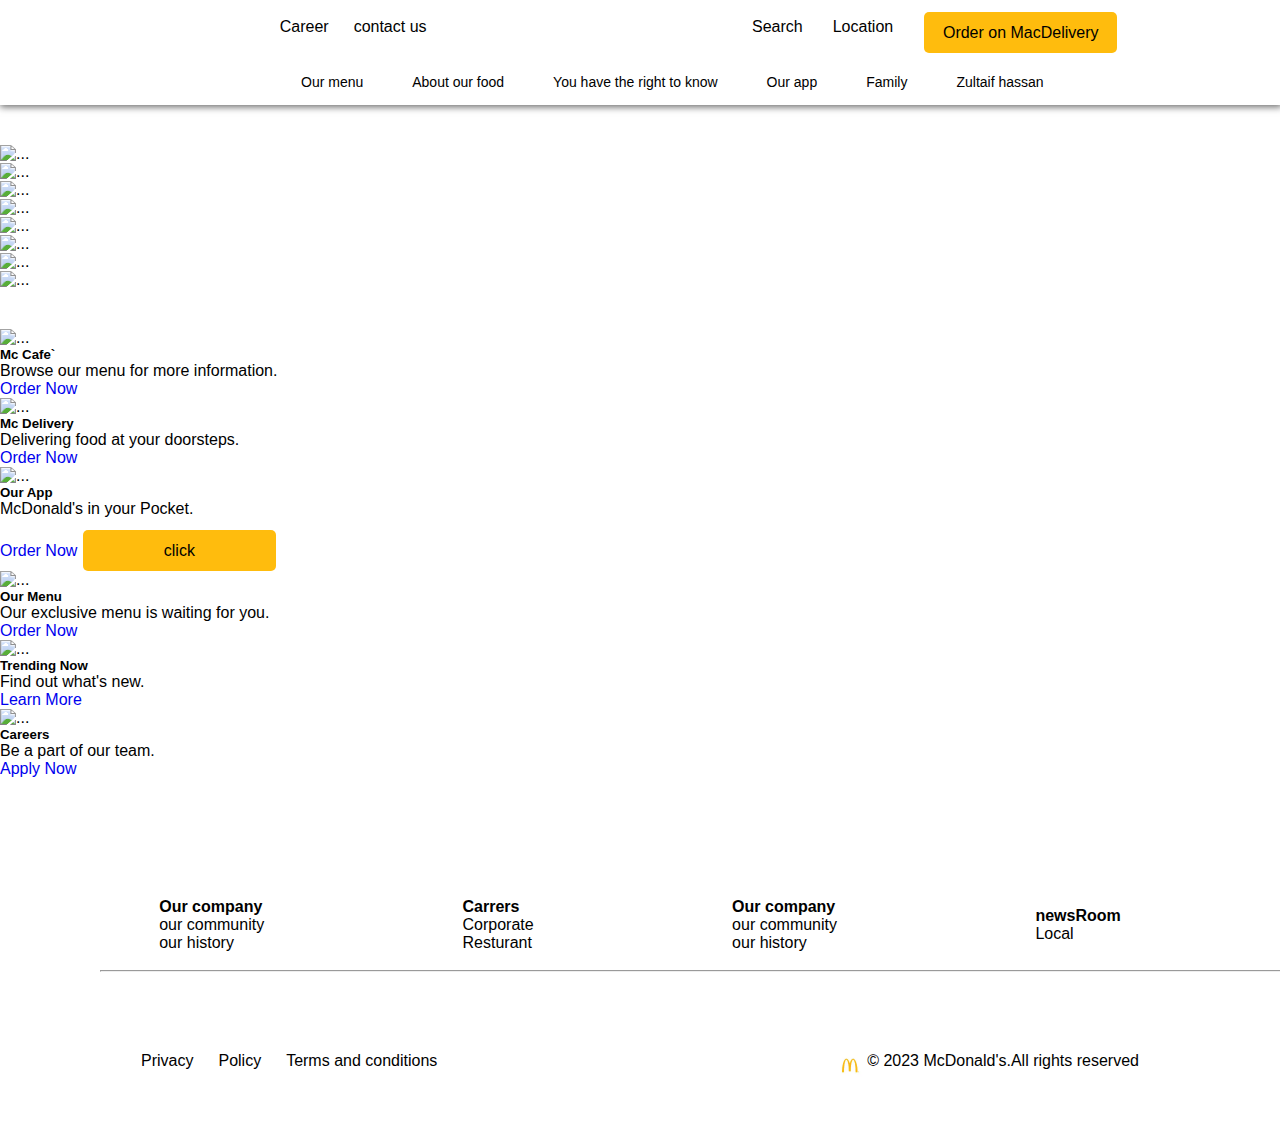
==== index.html @ 5e92da56 "first commit" ====
<!DOCTYPE html>
<html lang="en">
  <head>
    <meta charset="UTF-8" />
    <meta name="viewport" content="width=device-width, initial-scale=1.0" />
    <title>McDonald</title>
    <link
      href="https://cdn.jsdelivr.net/npm/bootstrap@5.0.2/dist/css/bootstrap.min.css"
      rel="stylesheet"
      integrity="sha384-EVSTQN3/azprG1Anm3QDgpJLIm9Nao0Yz1ztcQTwFspd3yD65VohhpuuCOmLASjC"
      crossorigin="anonymous"
    />
    <link
      rel="stylesheet"
      href="https://cdnjs.cloudflare.com/ajax/libs/font-awesome/6.4.0/css/all.min.css"
      integrity="sha512-iecdLmaskl7CVkqkXNQ/ZH/XLlvWZOJyj7Yy7tcenmpD1ypASozpmT/E0iPtmFIB46ZmdtAc9eNBvH0H/ZpiBw=="
      crossorigin="anonymous"
      referrerpolicy="no-referrer"
    />
    <link rel="stylesheet" href="style.css" />
  </head>
  <body>
    <!-- Navar Starts -->
    <header>
      <div class="upper-navbar">
        <div class="left">
          <span>Career</span>
          <span>contact us</span>
        </div>
        <div class="right">
          <!-- Search Icon and Text Pair -->
          <div class="search">
            <i class="fa-solid fa-magnifying-glass"></i>
            <span>Search</span>
          </div>

          <!-- Location Icon and Link -->
          <div class="location">
            <div class="right-loc">
              <i class="fas fa-map-marker"></i>
              <a href="/location">Location</a>
            </div>
            <button>Order on MacDelivery</button>
          </div>
        </div>
      </div>
      <img
        src="https://sp-ao.shortpixel.ai/client/to_webp,q_glossy,ret_img,w_108,h_108/https://mcdonalds.com.pk/wp-content/uploads/2022/06/McDonalds_Logo.png"
        alt=""
      />
    </header>
    <!-- middle list items -->
    <div class="middle-list">
      <ul>
        <li class="menu-container">
          <span>Our menu</span>
          <div class="menu">
            <a class="menu-item" href="/product.html">Burgers</a>
            <a class="menu-item" href="#">Pizza</a>
            <a class="menu-item" href="#">Chicken wings</a>
          </div>
        </li>
        <li>About our food</li>
        <li>You have the right to know</li>
        <li>Our app</li>
        <li>Family</li>
        <li>Zultaif hassan</li>
      </ul>
    </div>

    <!-- middle list items -->
    <!-- Navbar Ends -->

    <!-- Slider Starts -->
    <div class="fluid-container">
      <div
        id="carouselExampleSlidesOnly"
        class="carousel slide container"
        data-bs-ride="carousel"
      >
        <div class="carousel-inner">
          <div class="carousel-item active">
            <img
              src="https://mcdonalds.com.pk/wp-content/uploads/2023/10/JustDance_SliderDesktop.png"
              class="d-block w-100"
              alt="..."
            />
          </div>
          <div class="carousel-item">
            <img
              src="https://mcdonalds.com.pk/wp-content/uploads/2023/10/Jumbo_Share_bag-DesktopSlider.png"
              class="d-block w-100"
              alt="..."
            />
          </div>
          <div class="carousel-item">
            <img
              src="https://mcdonalds.com.pk/wp-content/uploads/2023/09/25_anniversary_Silder_Desktop.png"
              class="d-block w-100"
              alt="..."
            />
          </div>
          <div class="carousel-item">
            <img
              src="https://mcdonalds.com.pk/wp-content/uploads/2023/09/mcArabia-_Desktop-slider.png"
              class="d-block w-100"
              alt="..."
            />
          </div>
          <div class="carousel-item">
            <img
              src="https://mcdonalds.com.pk/wp-content/uploads/2023/09/berryBinge_Desktop-slider.png"
              class="d-block w-100"
              alt="..."
            />
          </div>
          <div class="carousel-item">
            <img
              src="https://mcdonalds.com.pk/wp-content/uploads/2023/08/chicken-tenders-banner-Desktop.png"
              class="d-block w-100"
              alt="..."
            />
          </div>
          <div class="carousel-item">
            <img
              src="https://mcdonalds.com.pk/wp-content/uploads/2023/04/eid-favorites-desktop-slider.png"
              class="d-block w-100"
              alt="..."
            />
          </div>
          <div class="carousel-item">
            <img
              src="https://mcdonalds.com.pk/wp-content/uploads/2022/08/MyM-Rewards.jpg"
              class="d-block w-100"
              alt="..."
            />
          </div>
        </div>
      </div>
    </div>

    <!-- Slider Ends -->

    <!-- Cards Starts -->

    <div class="fluid-container">
      <div class="container d-flex flex-wrap justify-content-evenly gap-3">
        <div class="card mt-4 text-center" style="width: 22rem">
          <img
            src="https://sp-ao.shortpixel.ai/client/to_webp,q_glossy,ret_img,w_404/https://mcdonalds.com.pk/wp-content/uploads/2022/07/mccafe-dsk-en.jpg"
            class="card-img-top"
            alt="..."
          />
          <div class="card-body">
            <h5 class="card-title mb-4 mt-4">Mc Cafe`</h5>
            <p class="card-text">Browse our menu for more information.</p>
            <a href="#" class="btn btn-warning mb-4 mt-4">Order Now</a>
          </div>
        </div>
        <div class="card mt-4 text-center" style="width: 22rem">
          <img
            src="https://sp-ao.shortpixel.ai/client/to_webp,q_glossy,ret_img,w_404/https://mcdonalds.com.pk/wp-content/uploads/2022/07/mcdelivery-574x249-en.jpg"
            class="card-img-top"
            alt="..."
          />
          <div class="card-body">
            <h5 class="card-title mb-4 mt-4">Mc Delivery</h5>
            <p class="card-text">Delivering food at your doorsteps.</p>
            <a href="#" class="btn btn-warning mb-4 mt-4">Order Now</a>
          </div>
        </div>
        <div class="card mt-4 text-center" style="width: 22rem">
          <img
            src="https://sp-ao.shortpixel.ai/client/to_webp,q_glossy,ret_img,w_404/https://mcdonalds.com.pk/wp-content/uploads/2022/07/uae-our-app-feature-callout-desktop.jpg"
            class="card-img-top"
            alt="..."
          />
          <div class="card-body">
            <h5 class="card-title mb-4 mt-4">Our App</h5>
            <p class="card-text">McDonald's in your Pocket.</p>
            <a href="#" class="btn btn-warning mb-4 mt-4">Order Now</a>
            <button>click</button>
          </div>
        </div>

        <div class="card mt-4 text-center" style="width: 22rem">
          <img
            src="https://sp-ao.shortpixel.ai/client/to_webp,q_glossy,ret_img,w_449/https://mcdonalds.com.pk/wp-content/uploads/2022/07/item-4.png"
            class="card-img-top"
            alt="..."
          />
          <div class="card-body">
            <h5 class="card-title mb-4 mt-4">Our Menu</h5>
            <p class="card-text">Our exclusive menu is waiting for you.</p>
            <a href="#" class="btn btn-warning mb-4 mt-4">Order Now</a>
          </div>
        </div>
        <div class="card mt-4 text-center" style="width: 22rem">
          <img
            src="https://sp-ao.shortpixel.ai/client/to_webp,q_glossy,ret_img,w_446/https://mcdonalds.com.pk/wp-content/uploads/2022/07/item-5.png"
            class="card-img-top"
            alt="..."
          />
          <div class="card-body">
            <h5 class="card-title mb-4 mt-4">Trending Now</h5>
            <p class="card-text">Find out what's new.</p>
            <a href="#" class="btn btn-warning mb-4 mt-4">Learn More</a>
          </div>
        </div>
        <div class="card mt-4 text-center" style="width: 22rem">
          <img
            src="https://sp-ao.shortpixel.ai/client/to_webp,q_glossy,ret_img,w_574/https://mcdonalds.com.pk/wp-content/uploads/2022/08/careers-info-card-1.png"
            class="card-img-top"
            alt="..."
          />
          <div class="card-body">
            <h5 class="card-title mb-4 mt-4">Careers</h5>
            <p class="card-text">Be a part of our team.</p>
            <a href="#" class="btn btn-warning mb-4 mt-4">Apply Now</a>
          </div>
        </div>
      </div>
    </div>

    <!-- Footer  -->

    <footer>
      <div class="ourcompany">
        <h4>Our company</h4>
        <p>our community</p>
        <p>our history</p>
      </div>
      <div class="ourcompany">
        <h4>Carrers</h4>
        <p>Corporate</p>
        <p>Resturant</p>
      </div>
      <div class="ourcompany">
        <h4>Our company</h4>
        <p>our community</p>
        <p>our history</p>
      </div>
      <div class="ourcompany">
        <h4>newsRoom</h4>
        <p>Local</p>
      </div>
    </footer>
    <div class="social-main mt-5">

      <div class="social-links">
        <a href=""><i class="fa-brands fa-facebook"></i></a>
        <a href=""><i class="fa-brands fa-twitter"></i></a>
        <a href=""><i class="fa-brands fa-linkedin"></i></a>
        <a href=""><i class="fa-brands fa-instagram"></i></a>
        <a href=""><i class="fa-brands fa-tiktok"></i></a>
        <a href=""><i class="fa-brands fa-youtube"></i></a>
      </div>
  
      <div class="apple-images">
      <img src="https://sp-ao.shortpixel.ai/client/to_webp,q_glossy,ret_img,w_155/https://mcdonalds.com.pk/wp-content/uploads/2022/06/app_store_badge.png" alt="">
      <img src="https://sp-ao.shortpixel.ai/client/to_webp,q_glossy,ret_img,w_155/https://mcdonalds.com.pk/wp-content/uploads/2022/06/app_store_badge.png" alt="">
      </div>
    </div>
    <hr />

    <div class="end">
      <div class="end-parent">
        <div class="left">
          <p>Privacy</p>
          <p>Policy</p>
          <p>Terms and conditions</p>
        </div>
        <div class="right">
          <img src="[data-uri]" alt="">
          <p>&copy 2023 McDonald's.All rights reserved</p>
        </div>
      </div>
    </div>
    <!-- Footer  -->

    <script
      src="https://cdn.jsdelivr.net/npm/bootstrap@5.0.2/dist/js/bootstrap.bundle.min.js"
      integrity="sha384-MrcW6ZMFYlzcLA8Nl+NtUVF0sA7MsXsP1UyJoMp4YLEuNSfAP+JcXn/tWtIaxVXM"
      crossorigin="anonymous"
    ></script>
  </body>
</html>
---- style.css ----
* {
    padding: 0;
    margin: 0;
    text-decoration: none;
    list-style: none;
    outline: none;
    box-sizing: border-box;
    font-family: sans-serif;
}

header {
    /* margin-top: 20px; */
    /* border: 1px solid red; */
    width: 100%;
    height: 105px;
    background-color: #ffffff;
    box-shadow: 1px 1px 7px 1px rgba(0, 0, 0, 0.59);
    -webkit-box-shadow: 1px 1px 7px 1px rgba(0, 0, 0, 0.59);
    -moz-box-shadow: 1px 1px 7px 1px rgba(0, 0, 0, 0.59);
    position: relative;
    padding-left: 50px;
}

header img {
    position: absolute;
    left: 193px;
    top: -3px;
}

.fluid-container {
    margin-top: 40px;
}

.upper-navbar {
    display: flex;
    justify-content: space-around;
    align-items: center;
    padding-left: 67px;
}

.right {
    display: flex;
    justify-content: center;
    align-items: center;
    gap: 30px;
}

button {
    margin-top: 12px;
    margin-left: 1px;
    background-color: #FFBC0D;
    outline: none;
    font-family: sans-serif;
    line-height: 16px;
    font-size: 16px;
    border-radius: 5px;
    border: none;
    width: 193.062px;
    height: 41px;
}

.left {
    display: flex;
    gap: 25px;
}

.location {
    display: flex;
    justify-content: center;
    align-items: center;
    gap: 30px;
}

.right-loc i {
    color: red;
}

.right-loc a {
    text-decoration: none;
    color: black;
}

.middle-list {
    position: relative;
}

.middle-list ul {
    position: absolute;
    display: flex;
    gap: 49px;
    top: -36px;
    left: 301px;
}

.middle-list ul li {
    font-size: 14px;
    line-height: 27px;
}

footer {
    width: 100%;
    padding-top: 120px;
    display: flex;
    align-items: center;
    justify-content: space-around;
    padding-left: 60px;
    padding-right: 60px;
}

.ourcompany h4 {
    font-weight: bold;
}

hr {
    margin-left: 100px;
    width: 1300px;
}

.social-links {
    display: flex;
    gap: 15px;
    margin-left: 170px;
}
.social-main{
    display: flex;
    justify-content: space-between;
    align-items: center;
}
.apple-images{

    margin-right: 141px;
}
.social-links i {
    color: grey;
    font-size: 20px;
}

/* Our menu  */
.menu-container {
    position: relative;
    display: inline-block;
}

.menu-container span:hover {
    border-bottom: 5px solid red;
}

.menu {
    display: none;
    position: absolute;
    background-color: #f9f9f9;
    min-width: 160px;
    box-shadow: 0px 8px 16px 0px rgba(0, 0, 0, 0.2);
    z-index: 1;
}

.menu-container:hover .menu {
    /* border-bottom: 2px solid red; */
    display: block;
}

.menu-item {
    color: black;
    padding: 12px 16px;
    text-decoration: none;
    display: block;
}

/* Our menu  */

.omelete{
    font-weight: 700px;
    font-size: 54px;
}
.omelete button{
    margin-left: 20px;
}
.nutrition h1{
    color: black;
    font-weight: bolder;
    font-size: 36px;
    text-decoration: none solid rgb(41,41,41);
    font-weight: 700px;
}
.nutrition{
    display: flex;
    justify-content: center;
    align-items: center;
    flex-direction: column;
}
.nutrition p{
    /* color: #FFBC0D; */
    font-size: 16px;
    line-height: 24px;
    /* text-decoration: none solid rgb(41,41,41); */
    font-weight: 700px;
}
.nutrition button{
    text-align: center;
}
.cards{
    margin-left: 120px;
}
.end-parent{
    display: flex;
    justify-content: space-between;
    align-items: center;
    padding-left: 141px;
    padding-right: 141px;
}
.right{
   position: relative;
}
.right img {
    position: absolute;
    width: 27px;
    height: 27px;
    left: -30px;
    top: 0px;
}
/* .related-products h1{
    margin-top: 20px;
} */
.related-main{
    background-color: #F9F9F9;
    height: 70vh;
}
.end{
    margin-top: 80px;
    height: 10vh;
}
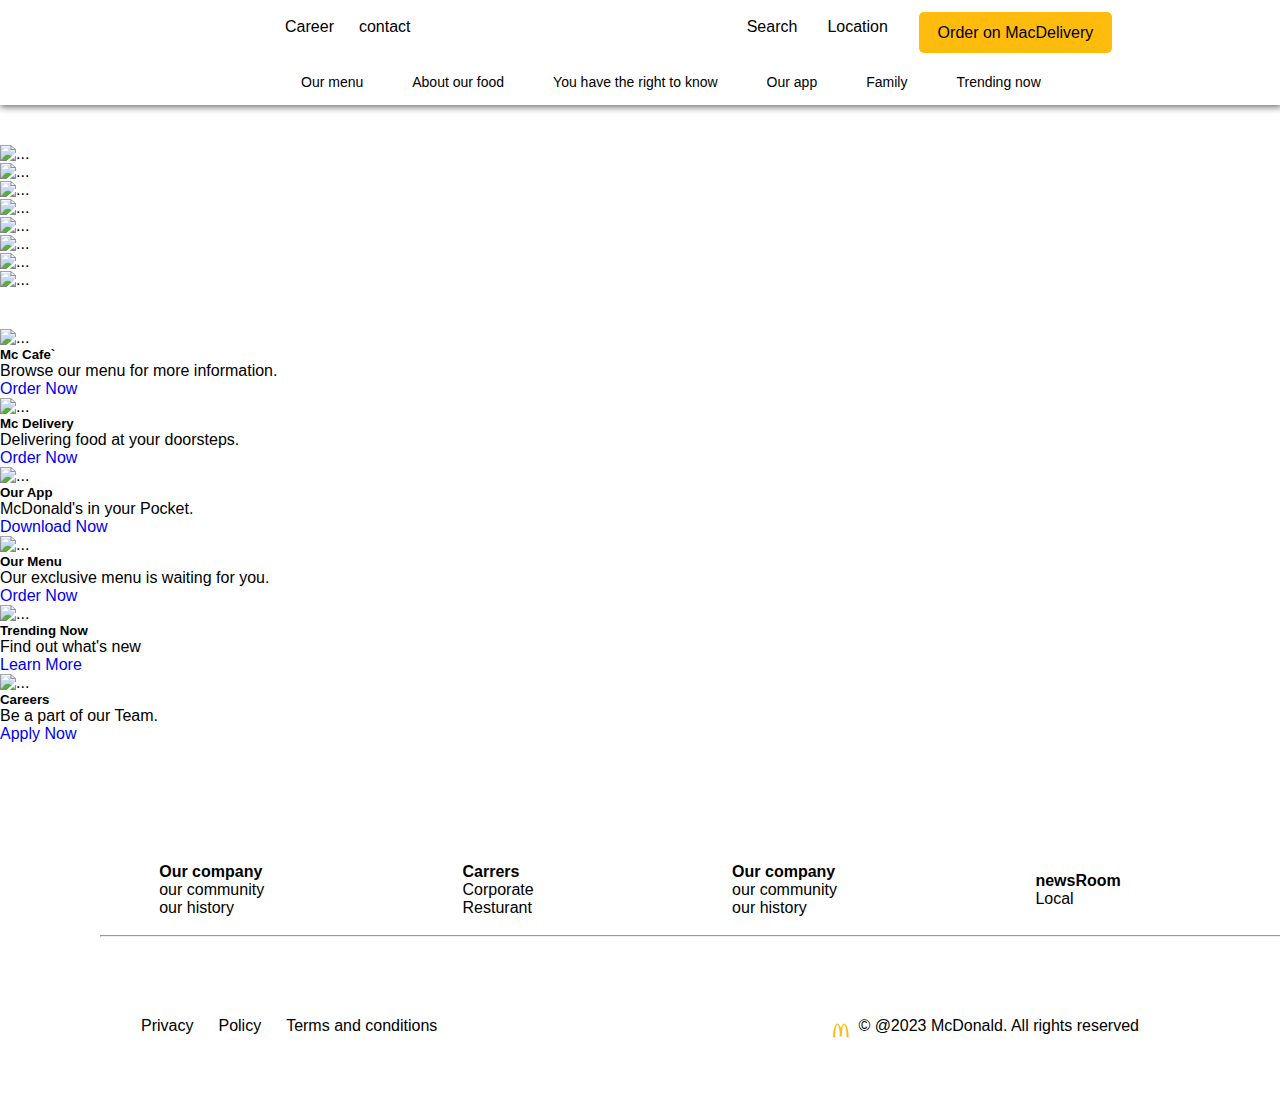
==== commit 075e3a2b: "farooq first commit" ====
--- a/index.html
+++ b/index.html
@@ -3,7 +3,7 @@
   <head>
     <meta charset="UTF-8" />
     <meta name="viewport" content="width=device-width, initial-scale=1.0" />
-    <title>McDonald</title>
+    <title>McDonald Store </title>
     <link
       href="https://cdn.jsdelivr.net/npm/bootstrap@5.0.2/dist/css/bootstrap.min.css"
       rel="stylesheet"
@@ -25,7 +25,7 @@
       <div class="upper-navbar">
         <div class="left">
           <span>Career</span>
-          <span>contact us</span>
+          <span>contact</span>
         </div>
         <div class="right">
           <!-- Search Icon and Text Pair -->
@@ -64,7 +64,7 @@
         <li>You have the right to know</li>
         <li>Our app</li>
         <li>Family</li>
-        <li>Zultaif hassan</li>
+        <li>Trending now</li>
       </ul>
     </div>
 
@@ -178,8 +178,7 @@
           <div class="card-body">
             <h5 class="card-title mb-4 mt-4">Our App</h5>
             <p class="card-text">McDonald's in your Pocket.</p>
-            <a href="#" class="btn btn-warning mb-4 mt-4">Order Now</a>
-            <button>click</button>
+            <a href="#" class="btn btn-warning mb-4 mt-4">Download Now</a>
           </div>
         </div>
 
@@ -203,7 +202,7 @@
           />
           <div class="card-body">
             <h5 class="card-title mb-4 mt-4">Trending Now</h5>
-            <p class="card-text">Find out what's new.</p>
+            <p class="card-text">Find out what's new</p>
             <a href="#" class="btn btn-warning mb-4 mt-4">Learn More</a>
           </div>
         </div>
@@ -215,7 +214,7 @@
           />
           <div class="card-body">
             <h5 class="card-title mb-4 mt-4">Careers</h5>
-            <p class="card-text">Be a part of our team.</p>
+            <p class="card-text">Be a part of our Team.</p>
             <a href="#" class="btn btn-warning mb-4 mt-4">Apply Now</a>
           </div>
         </div>
@@ -272,7 +271,7 @@
         </div>
         <div class="right">
           <img src="[data-uri]" alt="">
-          <p>&copy 2023 McDonald's.All rights reserved</p>
+          <p>&copy @2023 McDonald. All rights reserved</p>
         </div>
       </div>
     </div>
--- a/style.css
+++ b/style.css
@@ -228,4 +228,9 @@
 .end{
     margin-top: 80px;
     height: 10vh;
-}+}
+
+/* test */
+/* test/ */
+/* testing  */
+
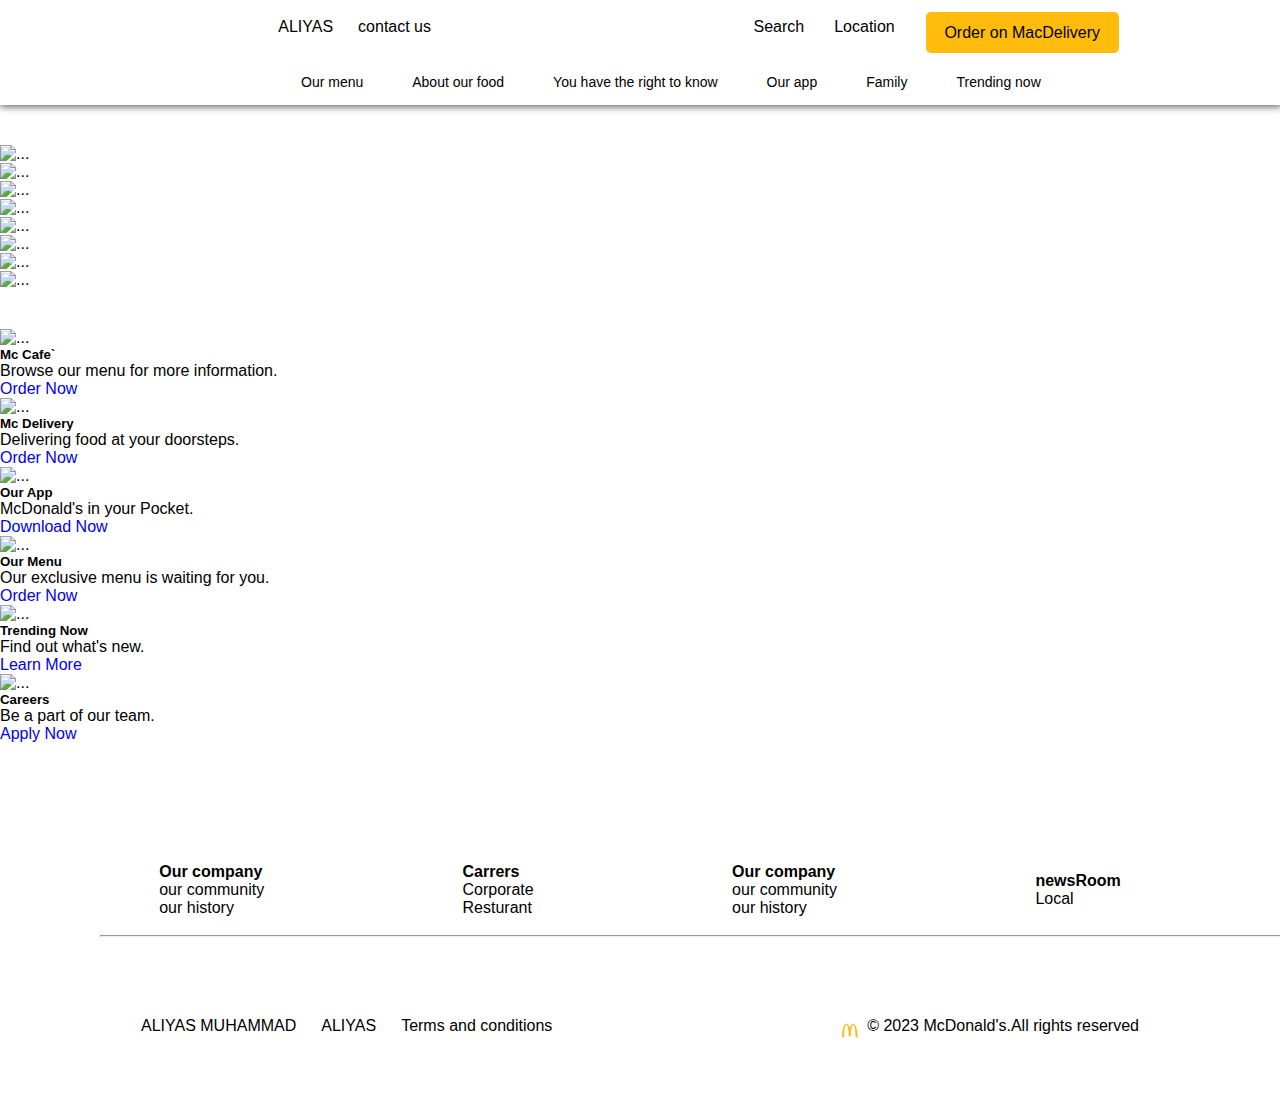
==== commit 64cbb391: "mc changes" ====
--- a/index.html
+++ b/index.html
@@ -3,7 +3,7 @@
   <head>
     <meta charset="UTF-8" />
     <meta name="viewport" content="width=device-width, initial-scale=1.0" />
-    <title>McDonald Store </title>
+    <title>McDonald</title>
     <link
       href="https://cdn.jsdelivr.net/npm/bootstrap@5.0.2/dist/css/bootstrap.min.css"
       rel="stylesheet"
@@ -24,8 +24,8 @@
     <header>
       <div class="upper-navbar">
         <div class="left">
-          <span>Career</span>
-          <span>contact</span>
+          <span>ALIYAS</span>
+          <span>contact us</span>
         </div>
         <div class="right">
           <!-- Search Icon and Text Pair -->
@@ -202,7 +202,7 @@
           />
           <div class="card-body">
             <h5 class="card-title mb-4 mt-4">Trending Now</h5>
-            <p class="card-text">Find out what's new</p>
+            <p class="card-text">Find out what's new.</p>
             <a href="#" class="btn btn-warning mb-4 mt-4">Learn More</a>
           </div>
         </div>
@@ -214,7 +214,7 @@
           />
           <div class="card-body">
             <h5 class="card-title mb-4 mt-4">Careers</h5>
-            <p class="card-text">Be a part of our Team.</p>
+            <p class="card-text">Be a part of our team.</p>
             <a href="#" class="btn btn-warning mb-4 mt-4">Apply Now</a>
           </div>
         </div>
@@ -265,13 +265,13 @@
     <div class="end">
       <div class="end-parent">
         <div class="left">
-          <p>Privacy</p>
-          <p>Policy</p>
+          <p>ALIYAS MUHAMMAD</p>
+          <p>ALIYAS</p>
           <p>Terms and conditions</p>
         </div>
         <div class="right">
           <img src="[data-uri]" alt="">
-          <p>&copy @2023 McDonald. All rights reserved</p>
+          <p>&copy 2023 McDonald's.All rights reserved</p>
         </div>
       </div>
     </div>
--- a/style.css
+++ b/style.css
@@ -230,7 +230,7 @@
     height: 10vh;
 }
 
-/* test */
-/* test/ */
-/* testing  */
-
+
+.me{
+    
+}
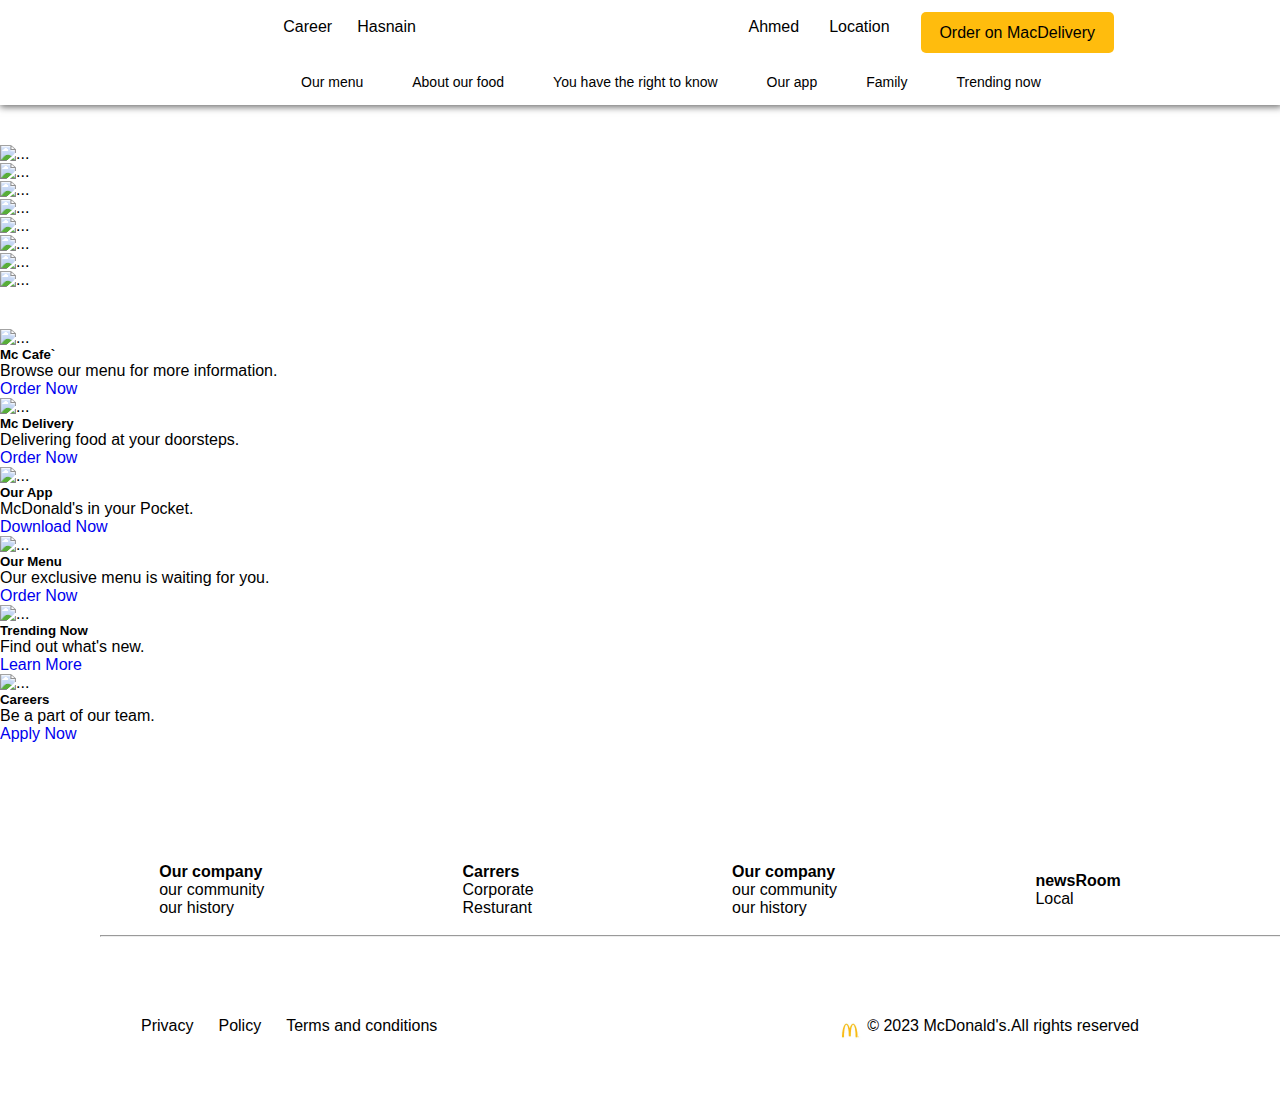
==== commit 862177ce: "first commit" ====
--- a/index.html
+++ b/index.html
@@ -24,14 +24,14 @@
     <header>
       <div class="upper-navbar">
         <div class="left">
-          <span>ALIYAS</span>
-          <span>contact us</span>
+          <span>Career</span>
+          <span>Hasnain</span>
         </div>
         <div class="right">
           <!-- Search Icon and Text Pair -->
           <div class="search">
             <i class="fa-solid fa-magnifying-glass"></i>
-            <span>Search</span>
+            <span>Ahmed</span>
           </div>
 
           <!-- Location Icon and Link -->
@@ -265,8 +265,8 @@
     <div class="end">
       <div class="end-parent">
         <div class="left">
-          <p>ALIYAS MUHAMMAD</p>
-          <p>ALIYAS</p>
+          <p>Privacy</p>
+          <p>Policy</p>
           <p>Terms and conditions</p>
         </div>
         <div class="right">
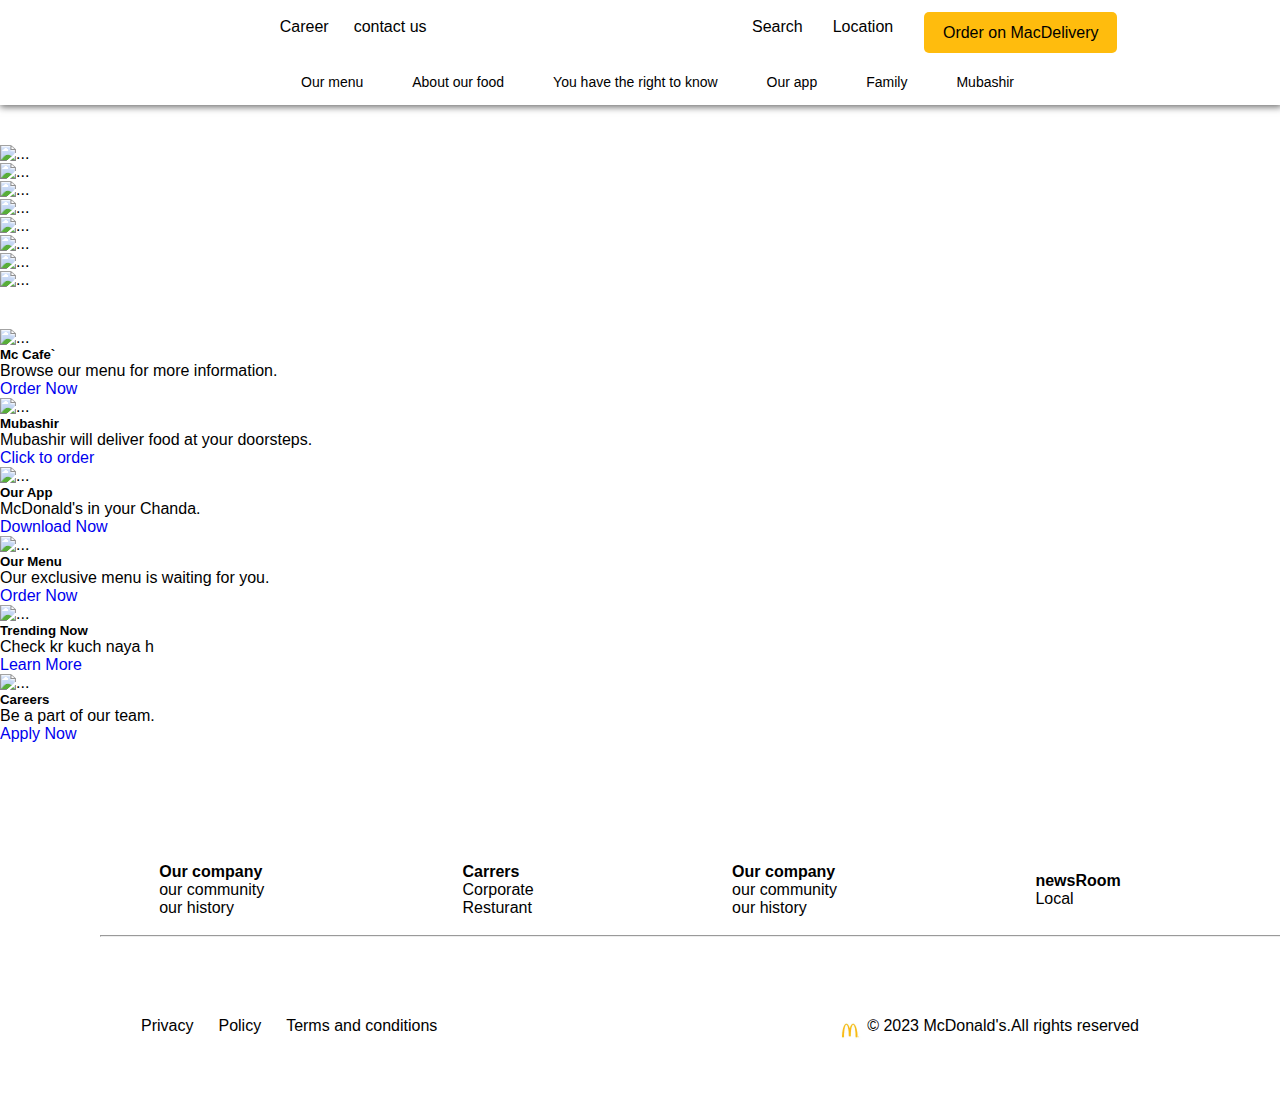
==== commit ae533c77: "Mubashir" ====
--- a/index.html
+++ b/index.html
@@ -25,13 +25,13 @@
       <div class="upper-navbar">
         <div class="left">
           <span>Career</span>
-          <span>Hasnain</span>
+          <span>contact us</span>
         </div>
         <div class="right">
           <!-- Search Icon and Text Pair -->
           <div class="search">
             <i class="fa-solid fa-magnifying-glass"></i>
-            <span>Ahmed</span>
+            <span>Search</span>
           </div>
 
           <!-- Location Icon and Link -->
@@ -64,7 +64,7 @@
         <li>You have the right to know</li>
         <li>Our app</li>
         <li>Family</li>
-        <li>Trending now</li>
+        <li>Mubashir</li>
       </ul>
     </div>
 
@@ -164,9 +164,9 @@
             alt="..."
           />
           <div class="card-body">
-            <h5 class="card-title mb-4 mt-4">Mc Delivery</h5>
-            <p class="card-text">Delivering food at your doorsteps.</p>
-            <a href="#" class="btn btn-warning mb-4 mt-4">Order Now</a>
+            <h5 class="card-title mb-4 mt-4">Mubashir</h5>
+            <p class="card-text">Mubashir will deliver food at your doorsteps.</p>
+            <a href="#" class="btn btn-warning mb-4 mt-4">Click to order</a>
           </div>
         </div>
         <div class="card mt-4 text-center" style="width: 22rem">
@@ -177,7 +177,7 @@
           />
           <div class="card-body">
             <h5 class="card-title mb-4 mt-4">Our App</h5>
-            <p class="card-text">McDonald's in your Pocket.</p>
+            <p class="card-text">McDonald's in your Chanda.</p>
             <a href="#" class="btn btn-warning mb-4 mt-4">Download Now</a>
           </div>
         </div>
@@ -202,7 +202,7 @@
           />
           <div class="card-body">
             <h5 class="card-title mb-4 mt-4">Trending Now</h5>
-            <p class="card-text">Find out what's new.</p>
+            <p class="card-text">Check kr kuch naya h</p>
             <a href="#" class="btn btn-warning mb-4 mt-4">Learn More</a>
           </div>
         </div>
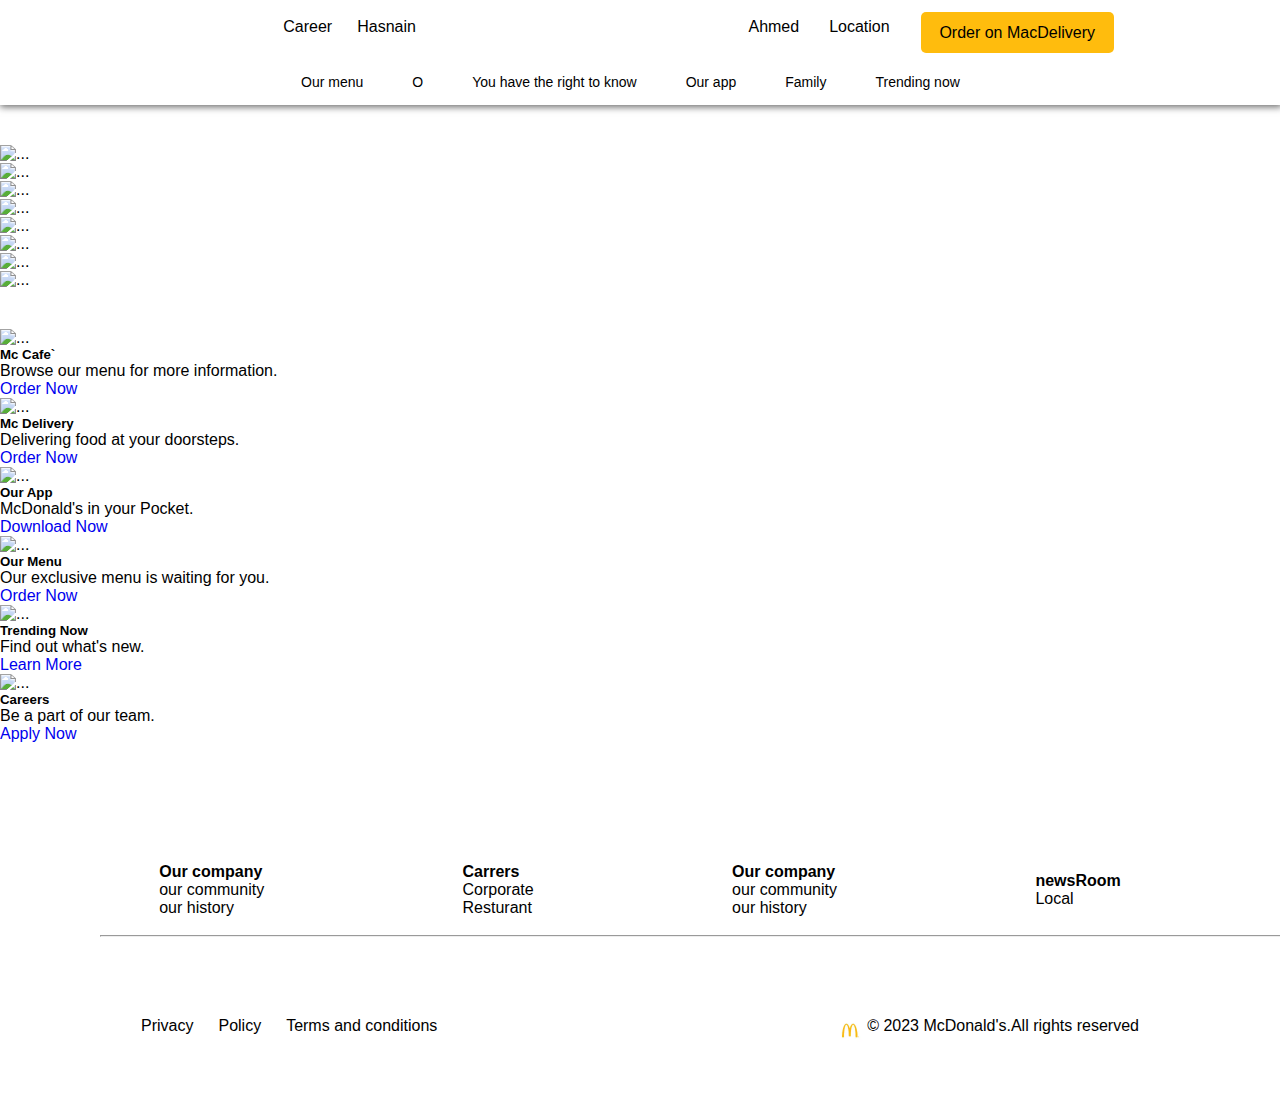
==== commit 055a5b44: "hello added" ====
--- a/index.html
+++ b/index.html
@@ -25,13 +25,13 @@
       <div class="upper-navbar">
         <div class="left">
           <span>Career</span>
-          <span>contact us</span>
+          <span>Hasnain</span>
         </div>
         <div class="right">
           <!-- Search Icon and Text Pair -->
           <div class="search">
             <i class="fa-solid fa-magnifying-glass"></i>
-            <span>Search</span>
+            <span>Ahmed</span>
           </div>
 
           <!-- Location Icon and Link -->
@@ -60,11 +60,11 @@
             <a class="menu-item" href="#">Chicken wings</a>
           </div>
         </li>
-        <li>About our food</li>
+        <li>O</li>
         <li>You have the right to know</li>
         <li>Our app</li>
         <li>Family</li>
-        <li>Mubashir</li>
+        <li>Trending now</li>
       </ul>
     </div>
 
@@ -164,9 +164,9 @@
             alt="..."
           />
           <div class="card-body">
-            <h5 class="card-title mb-4 mt-4">Mubashir</h5>
-            <p class="card-text">Mubashir will deliver food at your doorsteps.</p>
-            <a href="#" class="btn btn-warning mb-4 mt-4">Click to order</a>
+            <h5 class="card-title mb-4 mt-4">Mc Delivery</h5>
+            <p class="card-text">Delivering food at your doorsteps.</p>
+            <a href="#" class="btn btn-warning mb-4 mt-4">Order Now</a>
           </div>
         </div>
         <div class="card mt-4 text-center" style="width: 22rem">
@@ -177,7 +177,7 @@
           />
           <div class="card-body">
             <h5 class="card-title mb-4 mt-4">Our App</h5>
-            <p class="card-text">McDonald's in your Chanda.</p>
+            <p class="card-text">McDonald's in your Pocket.</p>
             <a href="#" class="btn btn-warning mb-4 mt-4">Download Now</a>
           </div>
         </div>
@@ -202,7 +202,7 @@
           />
           <div class="card-body">
             <h5 class="card-title mb-4 mt-4">Trending Now</h5>
-            <p class="card-text">Check kr kuch naya h</p>
+            <p class="card-text">Find out what's new.</p>
             <a href="#" class="btn btn-warning mb-4 mt-4">Learn More</a>
           </div>
         </div>
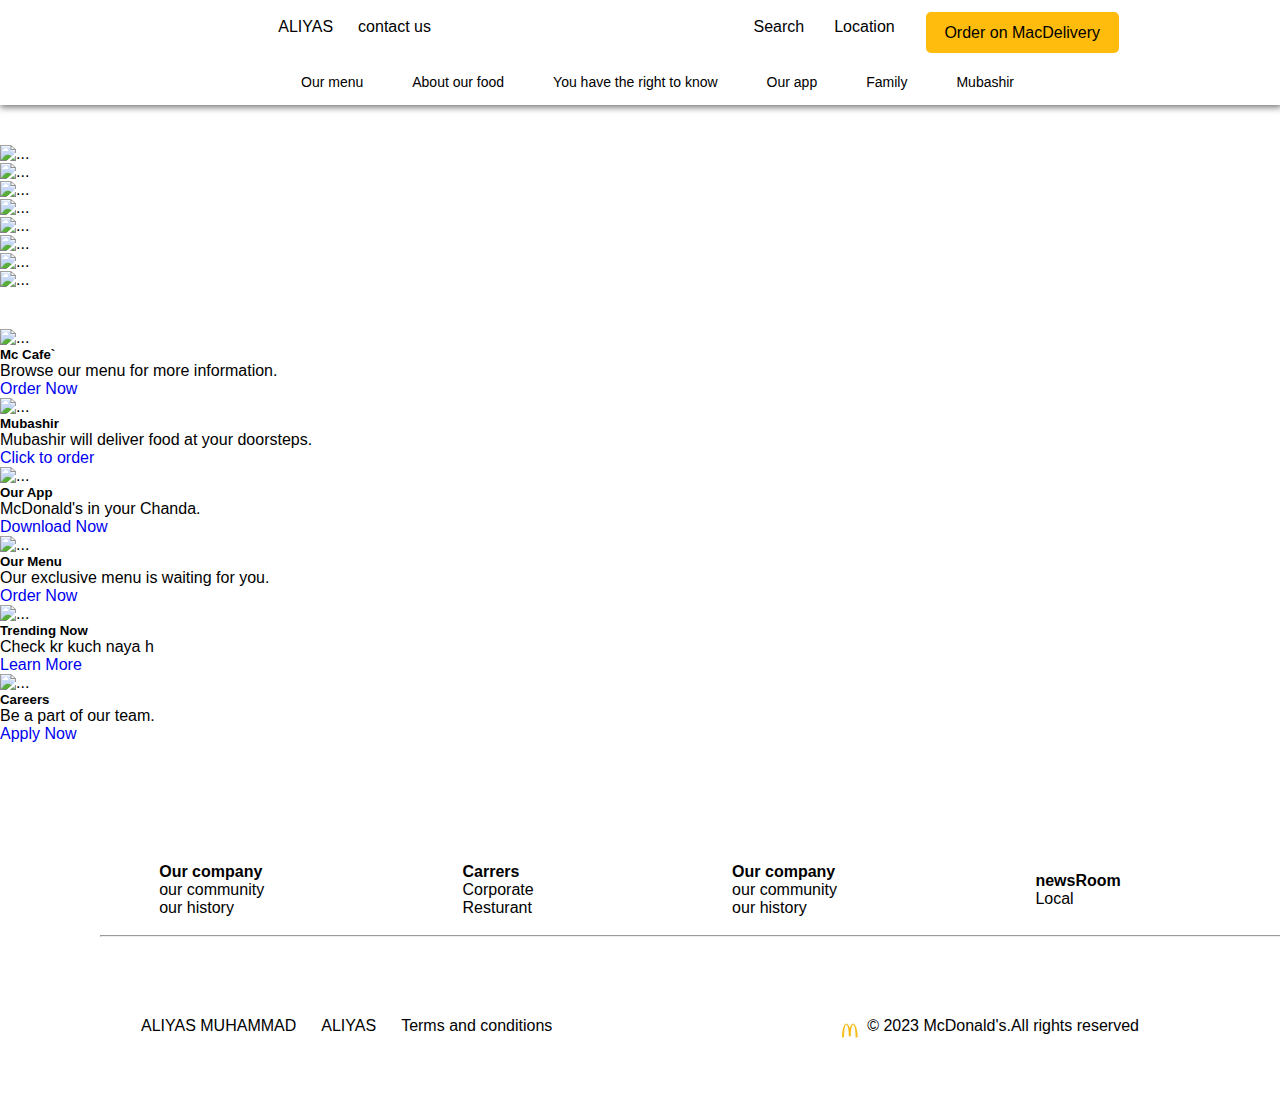
==== commit 63211b2e: "Merge pull request #5 from ansaralyh/AliyasMuhammad" ====
--- a/index.html
+++ b/index.html
@@ -24,14 +24,14 @@
     <header>
       <div class="upper-navbar">
         <div class="left">
-          <span>Career</span>
-          <span>Hasnain</span>
+          <span>ALIYAS</span>
+          <span>contact us</span>
         </div>
         <div class="right">
           <!-- Search Icon and Text Pair -->
           <div class="search">
             <i class="fa-solid fa-magnifying-glass"></i>
-            <span>Ahmed</span>
+            <span>Search</span>
           </div>
 
           <!-- Location Icon and Link -->
@@ -60,11 +60,11 @@
             <a class="menu-item" href="#">Chicken wings</a>
           </div>
         </li>
-        <li>O</li>
+        <li>About our food</li>
         <li>You have the right to know</li>
         <li>Our app</li>
         <li>Family</li>
-        <li>Trending now</li>
+        <li>Mubashir</li>
       </ul>
     </div>
 
@@ -164,9 +164,9 @@
             alt="..."
           />
           <div class="card-body">
-            <h5 class="card-title mb-4 mt-4">Mc Delivery</h5>
-            <p class="card-text">Delivering food at your doorsteps.</p>
-            <a href="#" class="btn btn-warning mb-4 mt-4">Order Now</a>
+            <h5 class="card-title mb-4 mt-4">Mubashir</h5>
+            <p class="card-text">Mubashir will deliver food at your doorsteps.</p>
+            <a href="#" class="btn btn-warning mb-4 mt-4">Click to order</a>
           </div>
         </div>
         <div class="card mt-4 text-center" style="width: 22rem">
@@ -177,7 +177,7 @@
           />
           <div class="card-body">
             <h5 class="card-title mb-4 mt-4">Our App</h5>
-            <p class="card-text">McDonald's in your Pocket.</p>
+            <p class="card-text">McDonald's in your Chanda.</p>
             <a href="#" class="btn btn-warning mb-4 mt-4">Download Now</a>
           </div>
         </div>
@@ -202,7 +202,7 @@
           />
           <div class="card-body">
             <h5 class="card-title mb-4 mt-4">Trending Now</h5>
-            <p class="card-text">Find out what's new.</p>
+            <p class="card-text">Check kr kuch naya h</p>
             <a href="#" class="btn btn-warning mb-4 mt-4">Learn More</a>
           </div>
         </div>
@@ -265,8 +265,8 @@
     <div class="end">
       <div class="end-parent">
         <div class="left">
-          <p>Privacy</p>
-          <p>Policy</p>
+          <p>ALIYAS MUHAMMAD</p>
+          <p>ALIYAS</p>
           <p>Terms and conditions</p>
         </div>
         <div class="right">
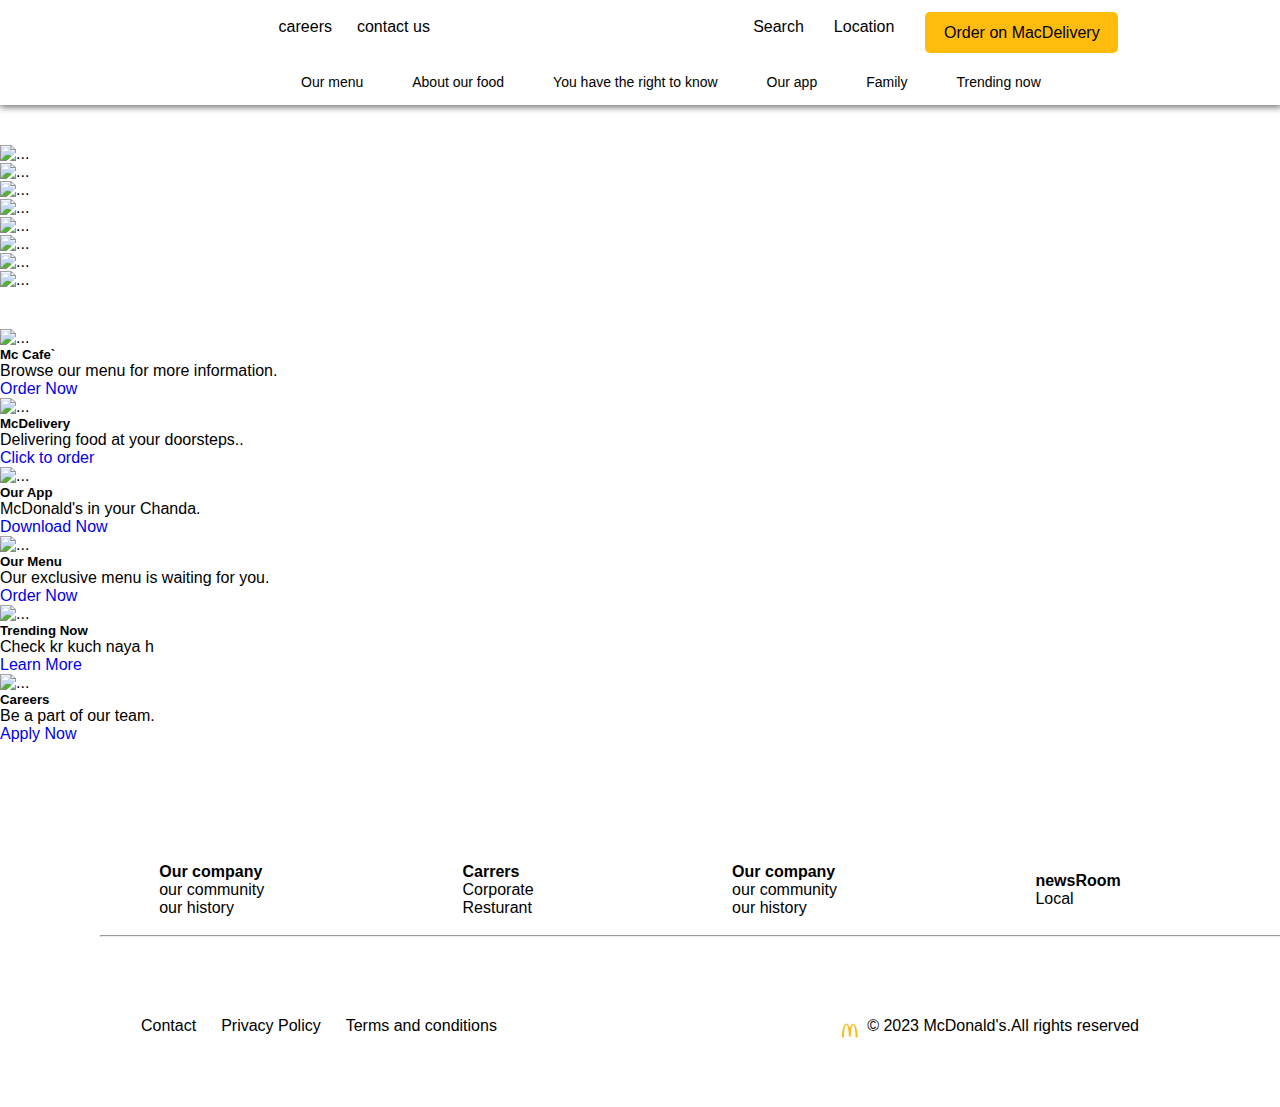
==== commit 2fa3f56e: "original" ====
--- a/index.html
+++ b/index.html
@@ -24,7 +24,7 @@
     <header>
       <div class="upper-navbar">
         <div class="left">
-          <span>ALIYAS</span>
+          <span>careers</span>
           <span>contact us</span>
         </div>
         <div class="right">
@@ -64,7 +64,7 @@
         <li>You have the right to know</li>
         <li>Our app</li>
         <li>Family</li>
-        <li>Mubashir</li>
+        <li>Trending now</li>
       </ul>
     </div>
 
@@ -164,8 +164,8 @@
             alt="..."
           />
           <div class="card-body">
-            <h5 class="card-title mb-4 mt-4">Mubashir</h5>
-            <p class="card-text">Mubashir will deliver food at your doorsteps.</p>
+            <h5 class="card-title mb-4 mt-4">McDelivery</h5>
+            <p class="card-text">Delivering food at your doorsteps..</p>
             <a href="#" class="btn btn-warning mb-4 mt-4">Click to order</a>
           </div>
         </div>
@@ -265,8 +265,8 @@
     <div class="end">
       <div class="end-parent">
         <div class="left">
-          <p>ALIYAS MUHAMMAD</p>
-          <p>ALIYAS</p>
+          <p>Contact</p>
+          <p>Privacy Policy</p>
           <p>Terms and conditions</p>
         </div>
         <div class="right">
